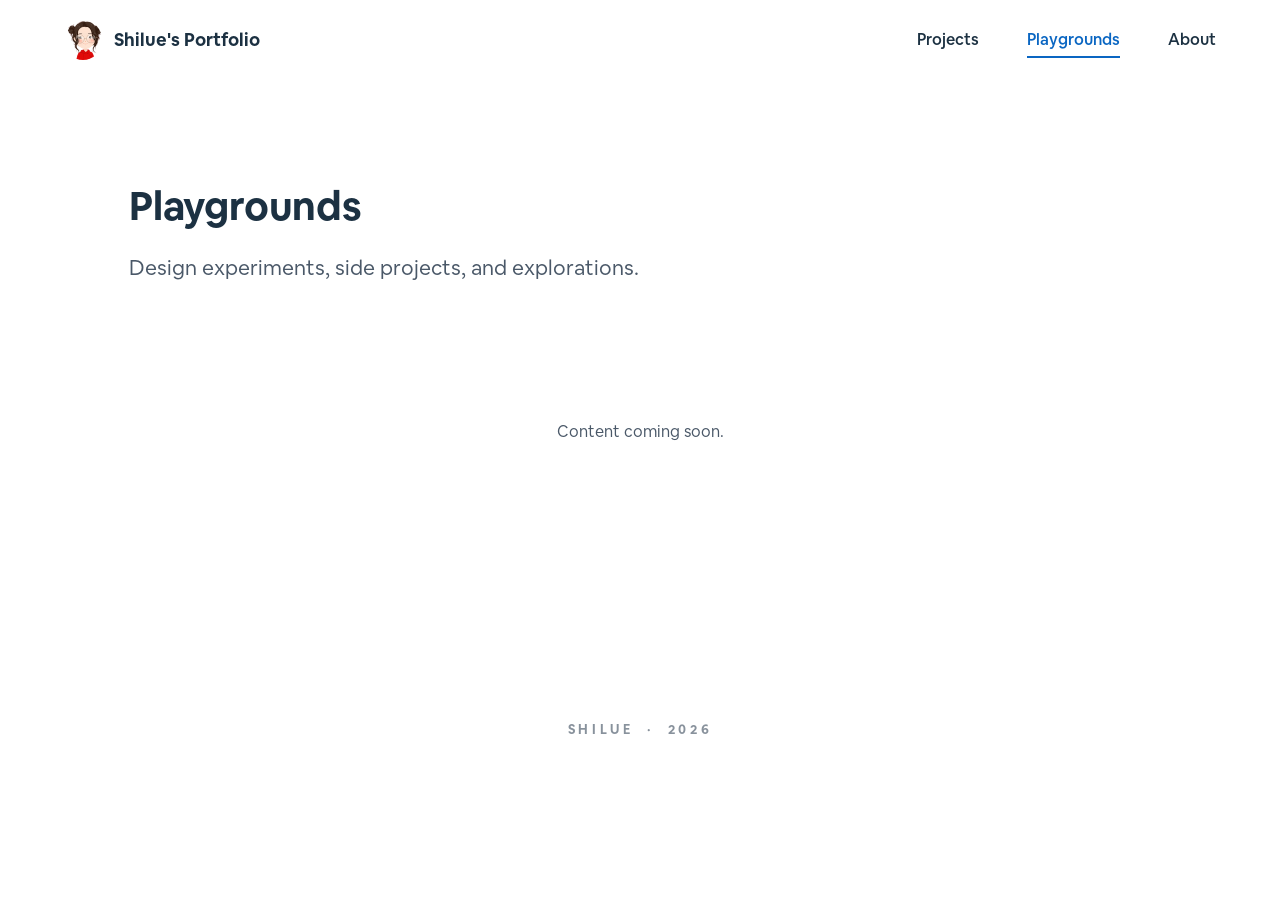
==== playgrounds/index.html @ 2739f9a9 "Portfolio: 图片本地化 + 压缩，首次发布 - 97 处 Wix CDN 外链改为本地 images/ 路径，站点不再依赖 Wix - 补齐 35 张此前未下载的图片 - 14 张超大图限宽" ====
<!DOCTYPE html>
<html lang="en">
<head>
  <meta charset="UTF-8" />
  <meta name="viewport" content="width=device-width, initial-scale=1.0" />
  <link rel="preload" href="../fonts/AirbnbCereal_W_Bk.otf" as="font" type="font/otf" crossorigin>
  <link rel="preload" href="../fonts/AirbnbCereal_W_Bd.otf" as="font" type="font/otf" crossorigin>
  <title>Playgrounds | Shilue's Portfolio</title>
  <meta name="description" content="Design experiments and side projects by Shilue Xue." />
  <link rel="icon" type="image/png" href="../images/avatar-header.png" />
  <style>
@font-face { font-family: 'Airbnb Cereal App'; font-weight: 300; font-style: normal; src: url('../fonts/AirbnbCereal_W_Lt.otf') format('opentype'); font-display: swap; }
@font-face { font-family: 'Airbnb Cereal App'; font-weight: 400; font-style: normal; src: url('../fonts/AirbnbCereal_W_Bk.otf') format('opentype'); font-display: swap; }
@font-face { font-family: 'Airbnb Cereal App'; font-weight: 500; font-style: normal; src: url('../fonts/AirbnbCereal_W_Md.otf') format('opentype'); font-display: swap; }
@font-face { font-family: 'Airbnb Cereal App'; font-weight: 700; font-style: normal; src: url('../fonts/AirbnbCereal_W_Bd.otf') format('opentype'); font-display: swap; }
@font-face { font-family: 'Airbnb Cereal App'; font-weight: 800; font-style: normal; src: url('../fonts/AirbnbCereal_W_XBd.otf') format('opentype'); font-display: swap; }
@font-face { font-family: 'Airbnb Cereal App'; font-weight: 900; font-style: normal; src: url('../fonts/AirbnbCereal_W_Blk.otf') format('opentype'); font-display: swap; }
@font-face { font-family: 'Cereal-fallback'; src: local('Arial'); size-adjust: 102%; ascent-override: 92%; descent-override: 22%; line-gap-override: 0%; }

:root {
  --color-text: #1C3142;
  --color-text-deep: #0E1821;
  --color-text-muted: #4A5868;
  --color-bg: #FFFFFF;
  --color-divider: #E5E7EB;
  --color-accent: #C24A3A;
  --bg-text-default: #F9F9FA;
  --font-sans: "Airbnb Cereal App", "Cereal-fallback", "Inter", "Helvetica Neue", Arial, Helvetica, sans-serif;
  --container-width: 1022px;
  --header-height: 80px;
}
* { box-sizing: border-box; }
html {
  /* Force vertical scrollbar to always show — guarantees identical viewport
     width across all pages so the centered header never shifts. */
  overflow-y: scroll;
  scroll-behavior: smooth;
}
html, body {
  margin: 0; padding: 0;
  background: var(--color-bg);
  color: var(--color-text);
  font-family: var(--font-sans);
  font-size: 16px;
  line-height: 1.5;
  -webkit-font-smoothing: antialiased;
}
a { color: inherit; text-decoration: none; }
a:hover { opacity: 0.85; transition: opacity .2s ease; }
.brand:hover { opacity: 1; }
img { max-width: 100%; display: block; }
.container { max-width: var(--container-width); margin: 0 auto; }

/* Header — transparent default, glass when scrolled */
.site-header {
  position: fixed;
  top: 0; left: 0; right: 0;
  width: 100%;
  background: transparent;
  z-index: 100;
  height: var(--header-height);
  display: flex; align-items: center;
  border-bottom: 1px solid transparent;
  transition: background-color .35s cubic-bezier(.4,0,.2,1),
              backdrop-filter .35s cubic-bezier(.4,0,.2,1),
              -webkit-backdrop-filter .35s cubic-bezier(.4,0,.2,1),
              border-color .35s cubic-bezier(.4,0,.2,1),
              box-shadow .35s cubic-bezier(.4,0,.2,1);
}
body { padding-top: var(--header-height); }
.site-header.is-scrolled {
  background: rgba(255, 255, 255, 0.55);
  backdrop-filter: saturate(160%) blur(28px);
  -webkit-backdrop-filter: saturate(160%) blur(28px);
  border-bottom-color: rgba(15, 24, 33, 0.08);
  box-shadow: 0 4px 24px -10px rgba(15, 24, 33, 0.10);
}
.site-header__inner { display: flex; align-items: center; justify-content: space-between; width: 100%; }
.brand { display: flex; align-items: center; gap: 12px; font-size: 18px; font-weight: 700; color: var(--color-text); }
.brand:hover { opacity: 1; }
.brand-avatar { position: relative; width: 38px; height: 40px; flex-shrink: 0; }
.brand-avatar img { position: absolute; top: 0; left: 0; width: 38px; height: 40px; object-fit: cover; border-radius: 50%; transition: opacity .2s ease, transform .4s cubic-bezier(.4,0,.2,1); }
.brand-avatar__hover { opacity: 0; }
.brand:hover .brand-avatar__default { opacity: 0; }
.brand:hover .brand-avatar__hover { opacity: 1; }
.brand:hover .brand-avatar img { transform: scale(1.05); }

.nav { display: flex; gap: 60px; align-items: center; }
.nav a {
  position: relative;
  display: inline-block;
  padding: 6px 0;
  font-size: 16px; font-weight: 500;
  color: var(--color-text);
  transition: color .25s cubic-bezier(.4,0,.2,1);
}
.nav a::after {
  content: "";
  position: absolute;
  left: 0; bottom: 0;
  width: 100%; height: 2px;
  background: currentColor;
  transform: scaleX(0);
  transform-origin: left center;
  transition: transform .35s cubic-bezier(.65,0,.35,1);
}
.nav a:hover::after,
.nav a.is-active::after { transform: scaleX(1); }
.nav a:hover { color: var(--color-text); opacity: 1; }
.nav a.is-active { color: #0A66C2; }

/* Footer */
.site-footer { padding: 60px 24px; text-align: center; font-size: 15px; color: var(--color-text-muted); }

/* Page content */
.page-intro {
  max-width: var(--container-width);
  margin: 0 auto;
  padding: 96px 0 56px;
}
.page-intro h1 {
  font-size: 40px;
  font-weight: 700;
  color: var(--color-text);
  margin: 0 0 16px;
  letter-spacing: -0.005em;
}
.page-intro p {
  font-size: 21px;
  color: var(--color-text-muted);
  margin: 0;
  max-width: 640px;
}
.empty-state {
  max-width: var(--container-width);
  margin: 0 auto;
  padding: 64px 0 200px;
  text-align: center;
  color: var(--color-text-muted);
  font-size: 16px;
}

/* Responsive */
:root { --side-pad: 0px; }
.container, .page-intro, .empty-state { padding-left: var(--side-pad); padding-right: var(--side-pad); }
.site-header > .container { padding-left: var(--side-pad); padding-right: var(--side-pad); }

@media (max-width: 1080px) {
  :root { --container-width: 100%; --side-pad: 16px; }
  .nav { gap: 48px; }
}
@media (max-width: 900px) {
  :root { --side-pad: 16px; }
  .nav { gap: 32px; }
  .page-intro h1 { font-size: 36px; }
}
@media (max-width: 768px) {
  :root { --side-pad: 24px; }
  .site-header { height: 68px; }
  .brand { font-size: 16px; gap: 10px; white-space: nowrap; }
  .brand-avatar, .brand-avatar img { width: 34px; height: 36px; }
  .nav { gap: 24px; }
  .nav a { font-size: 15px; }
  .page-intro { padding: 64px 0 40px; }
  .page-intro h1 { font-size: 32px; }
  .page-intro p { font-size: 18px; }
}
@media (max-width: 600px) {
  :root { --side-pad: 20px; }
  .site-header { height: 60px; }
  .brand span { font-size: 15px; }
  .brand-avatar, .brand-avatar img { width: 30px; height: 32px; }
  .nav { gap: 18px; }
  .nav a { font-size: 14px; }
  .page-intro h1 { font-size: 28px; }
  .page-intro p { font-size: 16px; }
}
@media (max-width: 380px) {
  :root { --side-pad: 16px; }
  .nav { gap: 14px; }
  .nav a { font-size: 13px; }
  .brand span { font-size: 14px; }
}
  
/* ============ Header unified — fixed max-width across all pages (kills nav jitter) ============ */
.site-header__inner{max-width:1200px !important;margin:0 auto !important;padding:0 24px !important;width:100% !important;box-sizing:border-box}


/* ============ Nav unified — same size/spacing across all pages & breakpoints (kills switch-jitter) ============ */
.nav{display:flex !important;gap:48px !important;align-items:center !important}
.nav a{font-size:16px !important;font-weight:500 !important;padding:6px 0 !important}
@media (max-width:900px){.nav{gap:32px !important}}
@media (max-width:600px){.nav{gap:20px !important}}




/* ============ Cross-page View Transitions (Chrome/Edge 126+, Safari 18+) ============ */
@view-transition { navigation: auto; }
::view-transition-old(root),::view-transition-new(root){animation-duration:.18s;animation-timing-function:cubic-bezier(.4,0,.2,1);mix-blend-mode:normal}
::view-transition-old(root){animation-name:vt-fade-out}
::view-transition-new(root){animation-name:vt-fade-in}
@keyframes vt-fade-out{to{opacity:0}}
@keyframes vt-fade-in{from{opacity:0}}


.wow-progress{position:fixed;top:0;left:0;height:2px;background:#F5A623;width:0%;z-index:9999;transition:width .1s ease-out}


/* Site-wide signature stamp (in footer) */
.wow-sig{font-family:var(--font-sans);font-size:13px;font-weight:700;color:var(--color-text-muted,#4A5868);letter-spacing:0.28em;text-transform:uppercase;margin:0;opacity:0.65;text-align:center}

</style>
</head>
<body>

  <header class="site-header">
    <div class="container site-header__inner">
      <a href="../index.html" class="brand" aria-label="Shilue's Portfolio">
        <span class="brand-avatar"><img class="brand-avatar__default" src="../images/avatar-header.png" alt="Shilue avatar icon" /><img class="brand-avatar__hover" src="../images/avatar-header-hover.png" alt="" /></span>
        <span>Shilue's Portfolio</span>
      </a>
      <nav class="nav" aria-label="Main">
        <a href="../index.html">Projects</a>
        <a href="index.html" class="is-active">Playgrounds</a>
        <a href="../resume.html">About</a>
      </nav>
    </div>
  </header>

  <main>
    <section class="page-intro">
      <h1>Playgrounds</h1>
      <p>Design experiments, side projects, and explorations.</p>
    </section>

    <section class="empty-state">
      <p>Content coming soon.</p>
    </section>
  </main>

  <footer class="site-footer">
    <p class="wow-sig">SHILUE &nbsp;·&nbsp; 2026</p>
  </footer>

  <script>
    (function () {
      const header = document.querySelector('.site-header');
      if (!header) return;
      let scrolled = false;
      const onScroll = () => {
        const isScrolled = window.scrollY > 16;
        if (isScrolled !== scrolled) {
          scrolled = isScrolled;
          header.classList.toggle('is-scrolled', scrolled);
        }
      };
      window.addEventListener('scroll', onScroll, { passive: true });
      onScroll();
    })();
  </script>

<script>
  // Prefetch same-origin html links on hover — near-instant navigation
  (function(){
    var prefetched = new Set();
    document.addEventListener('mouseover', function(e){
      var link = e.target.closest && e.target.closest('a[href]');
      if (!link) return;
      var href = link.href;
      if (!href || prefetched.has(href)) return;
      // Only same-origin html
      try { var u = new URL(href, location.href); if (u.origin !== location.origin) return; } catch(e){ return; }
      if (!/\.html($|\?|#)/.test(u.pathname) && u.pathname !== '/' && !u.pathname.endsWith('/')) return;
      var l = document.createElement('link');
      l.rel = 'prefetch'; l.href = href; l.as = 'document';
      document.head.appendChild(l);
      prefetched.add(href);
    }, { passive: true });
  })();
</script>

<script>
(function(){
  if (window.matchMedia('(prefers-reduced-motion: reduce)').matches) return;
  var b = document.createElement('div');
  b.className = 'wow-progress';
  document.body.appendChild(b);
  function u(){ var h = document.documentElement.scrollHeight - window.innerHeight; b.style.width = (h>0 ? Math.min(100,window.scrollY/h*100) : 0) + '%'; }
  window.addEventListener('scroll', u, { passive: true });
  u();
})();
</script>

</body>
</html>
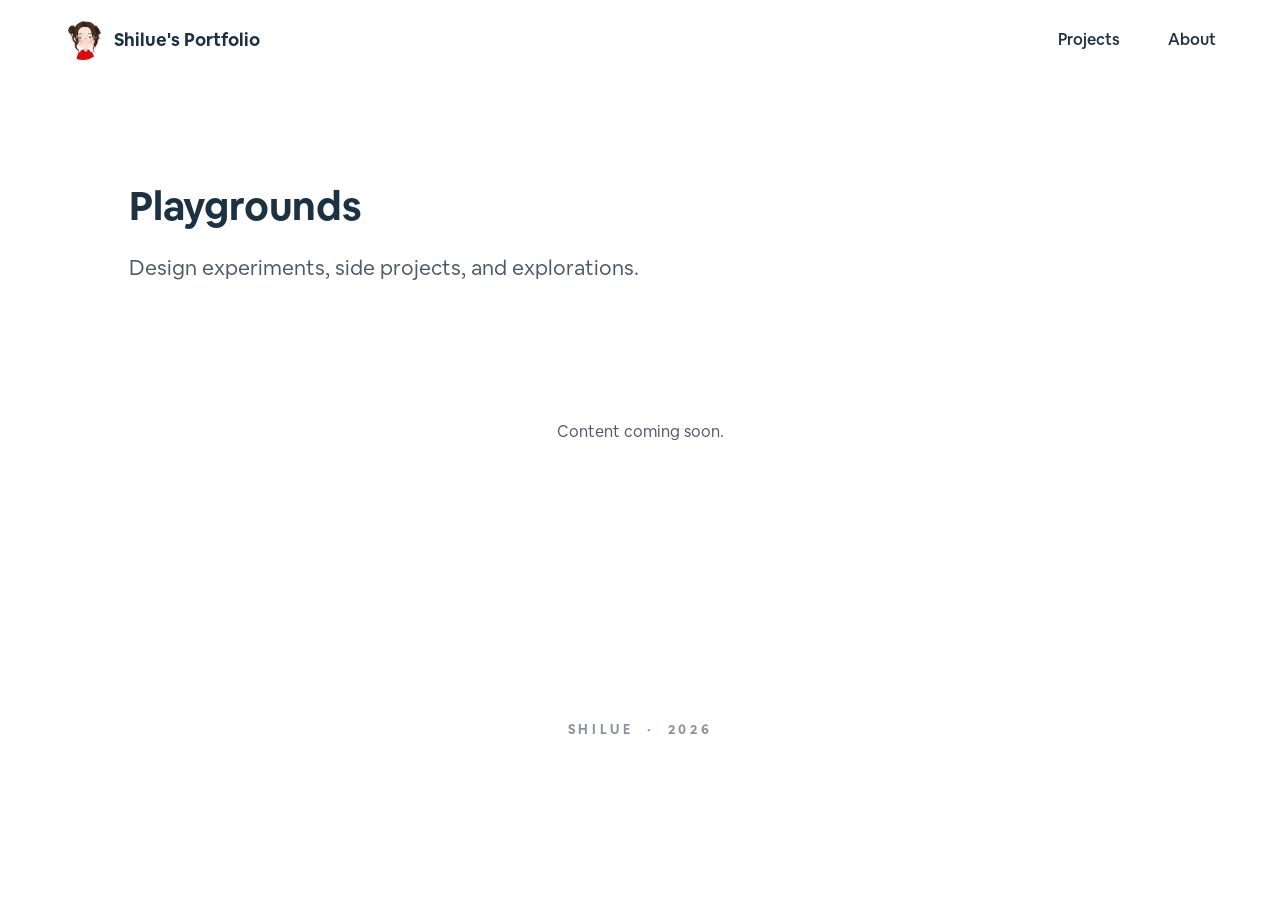
==== commit cc379af8: "09.09更新" ====
--- a/playgrounds/index.html
+++ b/playgrounds/index.html
@@ -210,6 +210,9 @@
 /* Site-wide signature stamp (in footer) */
 .wow-sig{font-family:var(--font-sans);font-size:13px;font-weight:700;color:var(--color-text-muted,#4A5868);letter-spacing:0.28em;text-transform:uppercase;margin:0;opacity:0.65;text-align:center}
 
+.site-header{view-transition-name:site-header}
+::view-transition-group(site-header){animation-duration:.01s}
+::view-transition-old(site-header),::view-transition-new(site-header){animation:none}
 </style>
 </head>
 <body>
@@ -222,7 +225,6 @@
       </a>
       <nav class="nav" aria-label="Main">
         <a href="../index.html">Projects</a>
-        <a href="index.html" class="is-active">Playgrounds</a>
         <a href="../resume.html">About</a>
       </nav>
     </div>
